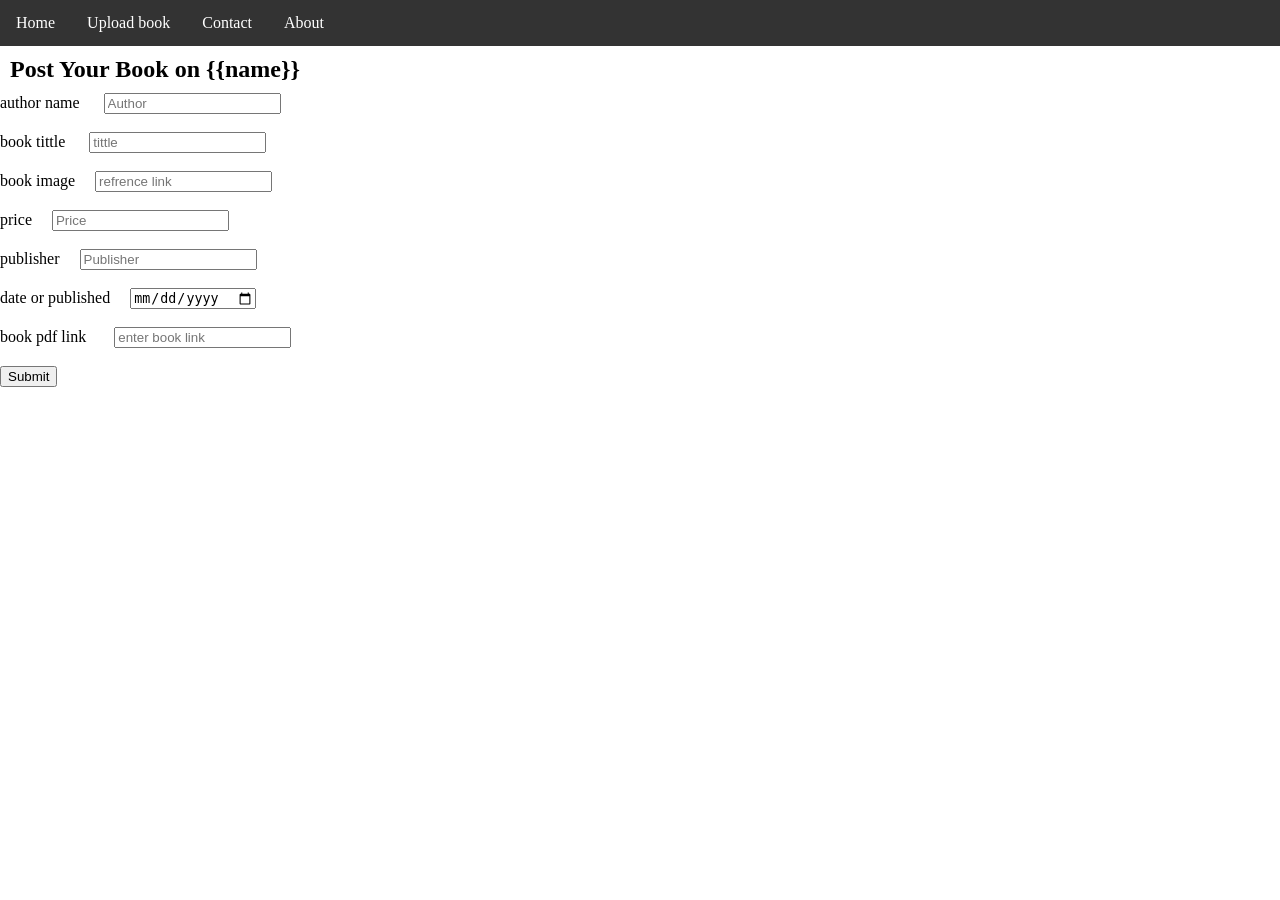
==== index2.html @ 096fd066 "update project" ====
<html>
    <head>


    </head>
<body>
    <style>
body {
  margin: 0;
  padding: 0;
}

h2, p {
  margin: 10px;
}

ul {
  list-style-type: none;
  margin: 0;
  padding: 0;
  overflow: hidden;
  background-color: #333333;
}

ul li {
  float: left;
}

ul li a {
  display: block;
  color: white;
  text-align: center;
  padding: 14px 16px;
  text-decoration: none;
}

ul li a:hover {
  background-color: #111111;
}
</style>
</head>
<body>

<ul>
  <li><a href="/">Home</a></li>
  <li><a href="#">Upload book</a></li>
  <li><a href="#contact">Contact</a></li>
  <li><a href="#about">About</a></li>
</ul>

<h2>Post Your Book on {{name}}</h2>

<label>author name </label>&nbsp;&nbsp;&nbsp;&nbsp;&nbsp;<input id="author" placeholder="Author"><br><br>
<label>book tittle </label>&nbsp;&nbsp;&nbsp;&nbsp;&nbsp;<input id="tittle" placeholder="tittle"><br><br>
<label>book image</label>&nbsp;&nbsp;&nbsp;&nbsp;&nbsp;<input id="refrence" placeholder="refrence link"><br><br>
<label>price</label>&nbsp;&nbsp;&nbsp;&nbsp;&nbsp;<input id="price" type="number" placeholder="Price"><br><br>
<label>publisher</label>&nbsp;&nbsp;&nbsp;&nbsp;&nbsp;<input id="publisher" placeholder="Publisher"><br><br>
<label>date or published</label>&nbsp;&nbsp;&nbsp;&nbsp;&nbsp;<input id="year" type="date"><br><br>
<label>book pdf link</label>  &nbsp;&nbsp;&nbsp;&nbsp;&nbsp;  <input id="link" placeholder="enter book link"><br><br>

<button onclick="sendData()"  >Submit</button>
<pre id="result"></pre>

<script>
function sendData(){
    let fd = new FormData();
    fd.append("author", author.value);
    fd.append("tittle", tittle.value);
    fd.append("refrence", refrence.value);
    fd.append("price", price.value);
    fd.append("publisher", publisher.value);
    fd.append("pub_year", year.value);
    fd.append("link", link.value);

    fetch("/submit", { method:"POST", body:fd })
    .then(res=>res.json())
    .then(data=>{
        result.innerText = JSON.stringify(data,null,2);
    });

}
</script>
</body>
</html>
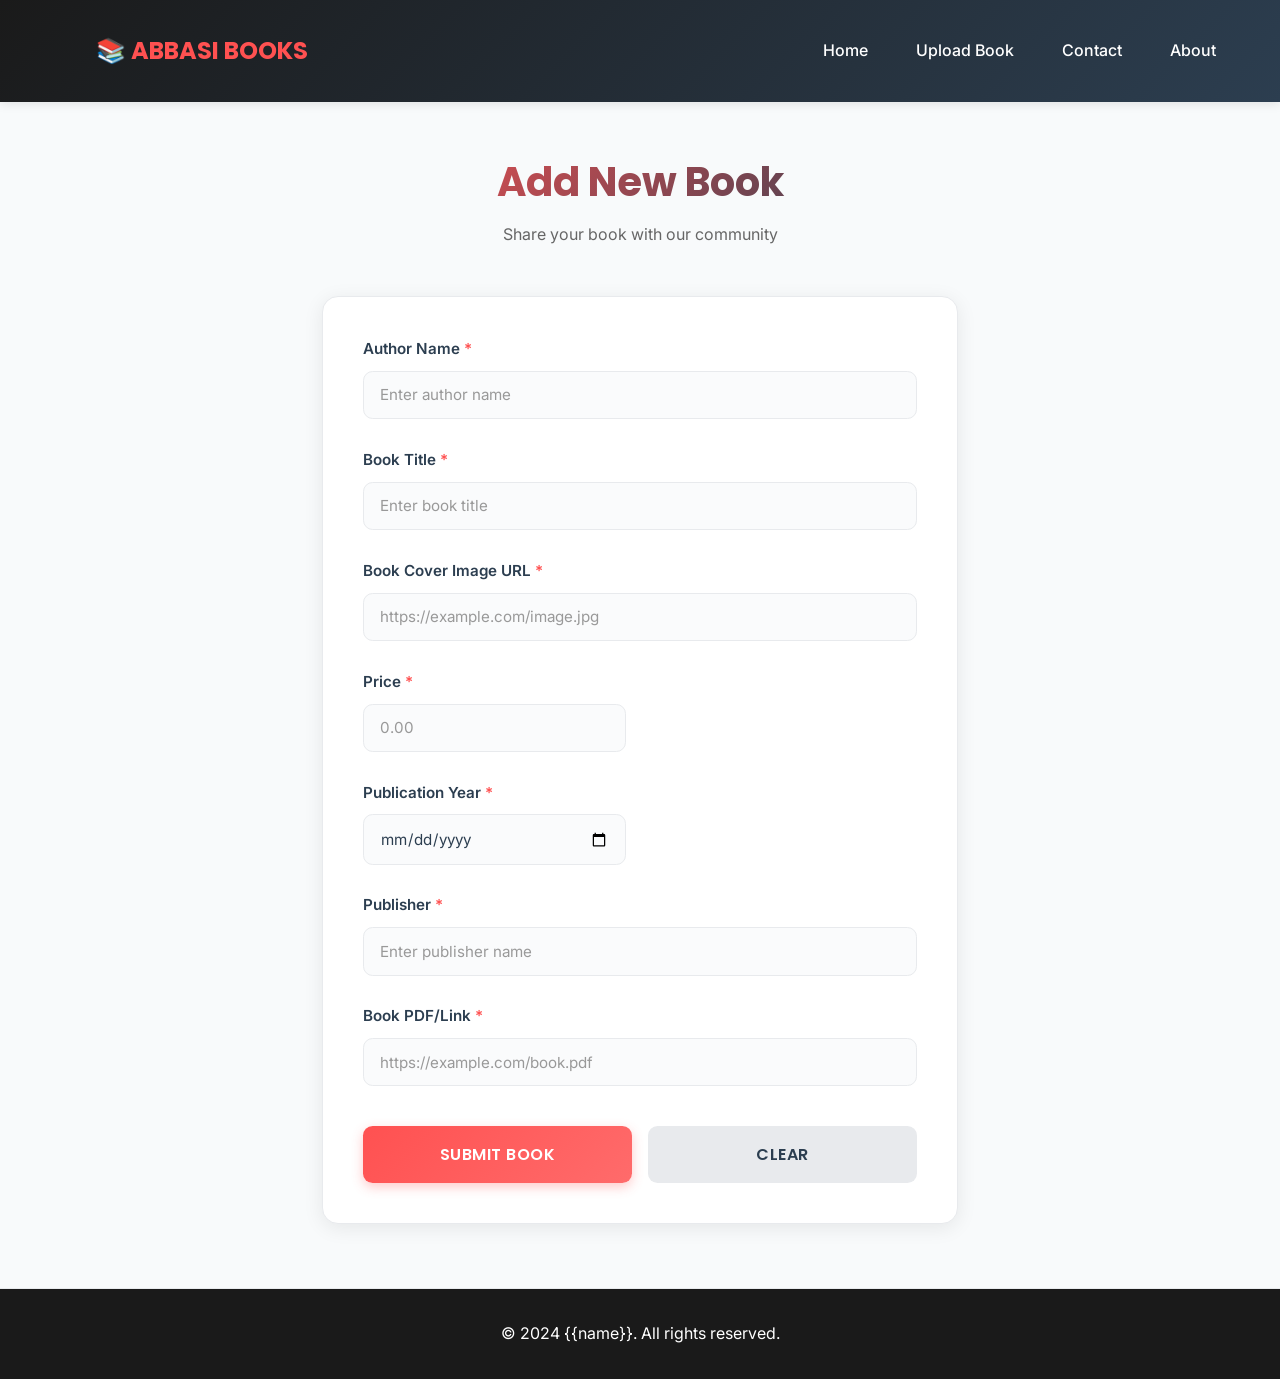
==== commit 3f332015: "updated UI" ====
--- a/index2.html
+++ b/index2.html
@@ -1,84 +1,455 @@
-<html>
-    <head>
-
-
-    </head>
-<body>
+<!DOCTYPE html>
+<html lang="en">
+<head>
+    <meta charset="UTF-8">
+    <meta name="viewport" content="width=device-width, initial-scale=1.0">
+    <title>Add Book - Abbasi Books Store</title>
     <style>
-body {
-  margin: 0;
-  padding: 0;
-}
-
-h2, p {
-  margin: 10px;
-}
-
-ul {
-  list-style-type: none;
-  margin: 0;
-  padding: 0;
-  overflow: hidden;
-  background-color: #333333;
-}
-
-ul li {
-  float: left;
-}
-
-ul li a {
-  display: block;
-  color: white;
-  text-align: center;
-  padding: 14px 16px;
-  text-decoration: none;
-}
-
-ul li a:hover {
-  background-color: #111111;
-}
-</style>
+        @import url('https://fonts.googleapis.com/css2?family=Inter:wght@300;400;600;700&family=Poppins:wght@500;600;700&display=swap');
+
+        * {
+            margin: 0;
+            padding: 0;
+            box-sizing: border-box;
+        }
+
+        :root {
+            --primary-color: #FF5151;
+            --secondary-color: #2C3E50;
+            --dark-bg: #1A1A1A;
+            --light-bg: #F8FAFB;
+            --text-dark: #2C3E50;
+            --text-light: #FFFFFF;
+            --border-color: #E8EAED;
+            --success-color: #27AE60;
+            --error-color: #E74C3C;
+        }
+
+        body {
+            font-family: 'Inter', sans-serif;
+            background-color: var(--light-bg);
+            color: var(--text-dark);
+            line-height: 1.6;
+        }
+
+        /* NAVIGATION */
+        nav {
+            background: linear-gradient(135deg, var(--dark-bg) 0%, var(--secondary-color) 100%);
+            padding: 0;
+            position: sticky;
+            top: 0;
+            z-index: 1000;
+            box-shadow: 0 2px 10px rgba(0,0,0,0.1);
+        }
+
+        nav ul {
+            list-style: none;
+            display: flex;
+            max-width: 1200px;
+            margin: 0 auto;
+            align-items: center;
+            flex-wrap: wrap;
+        }
+
+        nav li:first-child {
+            margin-right: auto;
+            padding: 1rem 2rem;
+        }
+
+        nav li:first-child a {
+            font-size: 1.5rem;
+            font-weight: 700;
+            color: var(--primary-color);
+            font-family: 'Poppins', sans-serif;
+        }
+
+        nav li a {
+            display: block;
+            color: var(--text-light);
+            text-align: center;
+            padding: 1rem 1.5rem;
+            text-decoration: none;
+            font-weight: 500;
+            transition: all 0.3s ease;
+            position: relative;
+        }
+
+        nav li a::after {
+            content: '';
+            position: absolute;
+            bottom: 0;
+            left: 50%;
+            width: 0;
+            height: 2px;
+            background-color: var(--primary-color);
+            transition: all 0.3s ease;
+            transform: translateX(-50%);
+        }
+
+        nav li a:hover {
+            color: var(--primary-color);
+        }
+
+        nav li a:hover::after {
+            width: 80%;
+        }
+
+        /* MAIN CONTENT */
+        .container {
+            max-width: 700px;
+            margin: 3rem auto;
+            padding: 0 2rem;
+        }
+
+        .form-header {
+            text-align: center;
+            margin-bottom: 3rem;
+        }
+
+        .form-header h1 {
+            font-family: 'Poppins', sans-serif;
+            font-size: 2.5rem;
+            font-weight: 700;
+            color: var(--secondary-color);
+            margin-bottom: 0.5rem;
+            background: linear-gradient(135deg, var(--primary-color), var(--secondary-color));
+            -webkit-background-clip: text;
+            -webkit-text-fill-color: transparent;
+            background-clip: text;
+        }
+
+        .form-header p {
+            font-size: 1rem;
+            color: #666;
+        }
+
+        .form-card {
+            background: white;
+            border-radius: 1rem;
+            padding: 2.5rem;
+            box-shadow: 0 4px 20px rgba(0, 0, 0, 0.08);
+            border: 1px solid var(--border-color);
+        }
+
+        .form-group {
+            margin-bottom: 1.8rem;
+        }
+
+        .form-group:last-child {
+            margin-bottom: 0;
+        }
+
+        label {
+            display: block;
+            margin-bottom: 0.6rem;
+            font-weight: 600;
+            color: var(--secondary-color);
+            font-size: 0.95rem;
+        }
+
+        .form-group.half {
+            display: inline-block;
+            width: calc(50% - 0.9rem);
+            margin-right: 1.8rem;
+        }
+
+        .form-group.half:nth-child(even) {
+            margin-right: 0;
+        }
+
+        input[type="text"],
+        input[type="number"],
+        input[type="date"],
+        textarea {
+            width: 100%;
+            padding: 0.85rem 1rem;
+            border: 1px solid var(--border-color);
+            border-radius: 0.6rem;
+            font-family: 'Inter', sans-serif;
+            font-size: 0.95rem;
+            color: var(--text-dark);
+            transition: all 0.3s ease;
+            background-color: #FAFBFC;
+        }
+
+        input[type="text"]:focus,
+        input[type="number"]:focus,
+        input[type="date"]:focus,
+        textarea:focus {
+            outline: none;
+            border-color: var(--primary-color);
+            background-color: white;
+            box-shadow: 0 0 0 3px rgba(255, 81, 81, 0.1);
+        }
+
+        input::placeholder {
+            color: #999;
+        }
+
+        textarea {
+            resize: vertical;
+            min-height: 100px;
+        }
+
+        .required {
+            color: var(--primary-color);
+        }
+
+        .form-actions {
+            display: flex;
+            gap: 1rem;
+            margin-top: 2.5rem;
+        }
+
+        button {
+            flex: 1;
+            padding: 1rem;
+            border: none;
+            border-radius: 0.6rem;
+            font-family: 'Poppins', sans-serif;
+            font-size: 1rem;
+            font-weight: 600;
+            cursor: pointer;
+            transition: all 0.3s ease;
+            text-transform: uppercase;
+            letter-spacing: 0.5px;
+        }
+
+        .btn-submit {
+            background: linear-gradient(135deg, var(--primary-color), #ff6b6b);
+            color: white;
+            box-shadow: 0 4px 12px rgba(255, 81, 81, 0.3);
+        }
+
+        .btn-submit:hover {
+            transform: translateY(-2px);
+            box-shadow: 0 6px 16px rgba(255, 81, 81, 0.4);
+        }
+
+        .btn-submit:active {
+            transform: translateY(0);
+        }
+
+        .btn-reset {
+            background-color: #E8EAED;
+            color: var(--secondary-color);
+        }
+
+        .btn-reset:hover {
+            background-color: #D8DADD;
+        }
+
+        /* MESSAGES */
+        .message {
+            margin-top: 2rem;
+            padding: 1.2rem;
+            border-radius: 0.6rem;
+            display: none;
+            animation: slideIn 0.3s ease;
+        }
+
+        .message.show {
+            display: block;
+        }
+
+        .message.success {
+            background-color: #D4EDDA;
+            color: #155724;
+            border: 1px solid #C3E6CB;
+        }
+
+        .message.error {
+            background-color: #F8D7DA;
+            color: #721C24;
+            border: 1px solid #F5C6CB;
+        }
+
+        .message h4 {
+            margin-top: 0;
+            margin-bottom: 0.5rem;
+            font-weight: 600;
+        }
+
+        @keyframes slideIn {
+            from {
+                opacity: 0;
+                transform: translateY(-10px);
+            }
+            to {
+                opacity: 1;
+                transform: translateY(0);
+            }
+        }
+
+        /* FOOTER */
+        footer {
+            background: var(--dark-bg);
+            color: var(--text-light);
+            text-align: center;
+            padding: 2rem;
+            margin-top: 4rem;
+            border-top: 1px solid var(--border-color);
+        }
+
+        footer a {
+            color: var(--primary-color);
+            text-decoration: none;
+            font-weight: 600;
+        }
+
+        /* RESPONSIVE */
+        @media screen and (max-width: 768px) {
+            nav ul {
+                flex-direction: column;
+            }
+
+            nav li {
+                width: 100%;
+            }
+
+            nav li:first-child {
+                margin-right: 0;
+                padding: 0.75rem 1rem;
+            }
+
+            nav li a {
+                padding: 0.75rem 1rem;
+            }
+
+            .form-card {
+                padding: 1.5rem;
+            }
+
+            .form-header h1 {
+                font-size: 1.8rem;
+            }
+
+            .form-group.half {
+                display: block;
+                width: 100%;
+                margin-right: 0;
+            }
+
+            .form-actions {
+                flex-direction: column;
+            }
+        }
+    </style>
 </head>
 <body>
-
-<ul>
-  <li><a href="/">Home</a></li>
-  <li><a href="#">Upload book</a></li>
-  <li><a href="#contact">Contact</a></li>
-  <li><a href="#about">About</a></li>
-</ul>
-
-<h2>Post Your Book on {{name}}</h2>
-
-<label>author name </label>&nbsp;&nbsp;&nbsp;&nbsp;&nbsp;<input id="author" placeholder="Author"><br><br>
-<label>book tittle </label>&nbsp;&nbsp;&nbsp;&nbsp;&nbsp;<input id="tittle" placeholder="tittle"><br><br>
-<label>book image</label>&nbsp;&nbsp;&nbsp;&nbsp;&nbsp;<input id="refrence" placeholder="refrence link"><br><br>
-<label>price</label>&nbsp;&nbsp;&nbsp;&nbsp;&nbsp;<input id="price" type="number" placeholder="Price"><br><br>
-<label>publisher</label>&nbsp;&nbsp;&nbsp;&nbsp;&nbsp;<input id="publisher" placeholder="Publisher"><br><br>
-<label>date or published</label>&nbsp;&nbsp;&nbsp;&nbsp;&nbsp;<input id="year" type="date"><br><br>
-<label>book pdf link</label>  &nbsp;&nbsp;&nbsp;&nbsp;&nbsp;  <input id="link" placeholder="enter book link"><br><br>
-
-<button onclick="sendData()"  >Submit</button>
-<pre id="result"></pre>
-
-<script>
-function sendData(){
-    let fd = new FormData();
-    fd.append("author", author.value);
-    fd.append("tittle", tittle.value);
-    fd.append("refrence", refrence.value);
-    fd.append("price", price.value);
-    fd.append("publisher", publisher.value);
-    fd.append("pub_year", year.value);
-    fd.append("link", link.value);
-
-    fetch("/submit", { method:"POST", body:fd })
-    .then(res=>res.json())
-    .then(data=>{
-        result.innerText = JSON.stringify(data,null,2);
-    });
-
-}
-</script>
+    <nav>
+        <ul>
+            <li><a href="/">📚 ABBASI BOOKS</a></li>
+            <li><a href="/">Home</a></li>
+            <li><a href="/upload">Upload Book</a></li>
+            <li><a href="#">Contact</a></li>
+            <li><a href="#">About</a></li>
+        </ul>
+    </nav>
+
+    <div class="container">
+        <div class="form-header">
+            <h1>Add New Book</h1>
+            <p>Share your book with our community</p>
+        </div>
+
+        <form class="form-card" id="bookForm">
+            <div class="form-group">
+                <label>Author Name <span class="required">*</span></label>
+                <input type="text" id="author" placeholder="Enter author name" required>
+            </div>
+
+            <div class="form-group">
+                <label>Book Title <span class="required">*</span></label>
+                <input type="text" id="tittle" placeholder="Enter book title" required>
+            </div>
+
+            <div class="form-group">
+                <label>Book Cover Image URL <span class="required">*</span></label>
+                <input type="text" id="refrence" placeholder="https://example.com/image.jpg" required>
+            </div>
+
+            <div class="form-group half">
+                <label>Price <span class="required">*</span></label>
+                <input type="number" id="price" placeholder="0.00" step="0.01" min="0" required>
+            </div>
+
+            <div class="form-group half">
+                <label>Publication Year <span class="required">*</span></label>
+                <input type="date" id="year" required>
+            </div>
+
+            <div class="form-group">
+                <label>Publisher <span class="required">*</span></label>
+                <input type="text" id="publisher" placeholder="Enter publisher name" required>
+            </div>
+
+            <div class="form-group">
+                <label>Book PDF/Link <span class="required">*</span></label>
+                <input type="text" id="link" placeholder="https://example.com/book.pdf" required>
+            </div>
+
+            <div class="form-actions">
+                <button type="button" class="btn-submit" onclick="sendData()">Submit Book</button>
+                <button type="reset" class="btn-reset">Clear</button>
+            </div>
+
+            <div id="result" class="message"></div>
+        </form>
+    </div>
+
+    <footer>
+        <p>&copy; 2024 {{name}}. All rights reserved.</p>
+    </footer>
+
+    <script>
+        function sendData() {
+            const form = document.getElementById('bookForm');
+            const resultDiv = document.getElementById('result');
+            
+            // Basic validation
+            if (!form.checkValidity()) {
+                resultDiv.innerHTML = '<h4>⚠ Please fill in all required fields</h4>';
+                resultDiv.classList.remove('success', 'error');
+                resultDiv.classList.add('show', 'error');
+                return;
+            }
+
+            const fd = new FormData();
+            fd.append("author", document.getElementById("author").value);
+            fd.append("tittle", document.getElementById("tittle").value);
+            fd.append("refrence", document.getElementById("refrence").value);
+            fd.append("price", document.getElementById("price").value);
+            fd.append("publisher", document.getElementById("publisher").value);
+            fd.append("pub_year", document.getElementById("year").value);
+            fd.append("link", document.getElementById("link").value);
+
+            // Show loading state
+            const submitBtn = event.target;
+            submitBtn.disabled = true;
+            submitBtn.textContent = 'Submitting...';
+
+            fetch("/submit", { method: "POST", body: fd })
+                .then(res => res.json())
+                .then(data => {
+                    resultDiv.classList.remove('error');
+                    resultDiv.classList.add('show', 'success');
+                    resultDiv.innerHTML = `<h4>✓ ${data.msg}</h4>`;
+                    form.reset();
+                    setTimeout(() => {
+                        resultDiv.classList.remove('show');
+                    }, 4000);
+                })
+                .catch(error => {
+                    resultDiv.classList.remove('success');
+                    resultDiv.classList.add('show', 'error');
+                    resultDiv.innerHTML = `<h4>✗ Error submitting book</h4><p>${error.message}</p>`;
+                })
+                .finally(() => {
+                    submitBtn.disabled = false;
+                    submitBtn.textContent = 'Submit Book';
+                });
+        }
+    </script>
 </body>
 </html>
